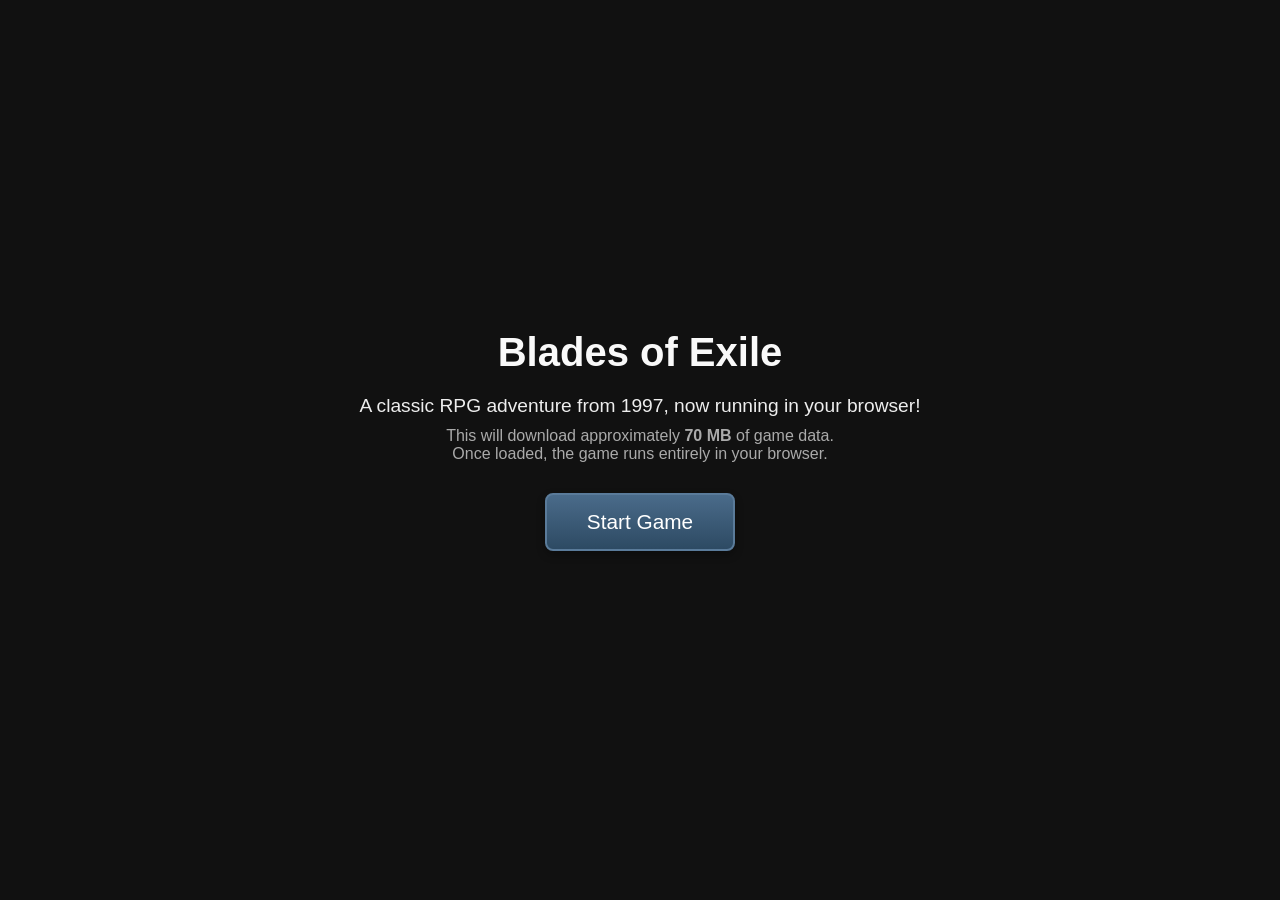
==== docs/index.html @ 0eb9e065 "Cleanup. Add production build for github pages." ====
<!doctypehtml><html lang=en><head><meta charset=utf-8><meta content="width=device-width,initial-scale=1"name=viewport><title>Blades of Exile</title><link href=filedialog.css rel=stylesheet><style>*{margin:0;padding:0;box-sizing:border-box}body,html{width:100%;height:100%;background:#111;overflow:hidden}body{display:flex;justify-content:center;align-items:center}#canvas{border:0;background-color:#000;display:block;transform-origin:center center;transition:transform .2s ease}#zoom-controls{position:fixed;top:12px;right:12px;display:flex;gap:8px;z-index:50}#zoom-controls button{width:36px;height:36px;background:rgba(0,0,0,.7);color:#eee;border:1px solid #555;border-radius:6px;font-size:20px;font-weight:700;cursor:pointer;display:flex;align-items:center;justify-content:center;user-select:none}#zoom-controls button:hover{background:rgba(30,30,30,.9);border-color:#777}#zoom-controls button:active{background:rgba(50,50,50,.9)}#zoom-level{background:rgba(0,0,0,.7);color:#ccc;border:1px solid #555;border-radius:6px;padding:0 10px;display:flex;align-items:center;justify-content:center;font-size:14px;font-family:sans-serif;min-width:50px}#loading{position:fixed;top:0;left:0;right:0;bottom:0;display:flex;justify-content:center;align-items:center;background:#111;color:#ccc;font-family:sans-serif;font-size:1.4em;z-index:100}#crash-overlay{display:none;position:fixed;top:0;left:0;right:0;bottom:0;background:rgba(0,0,0,.85);z-index:1000;justify-content:center;align-items:center;font-family:sans-serif;color:#eee}#crash-overlay.visible{display:flex}#crash-box{background:#222;border:1px solid #555;border-radius:8px;padding:24px;max-width:600px;width:90%}#crash-box h2{margin-bottom:12px;color:#f66}#crash-box p{margin-bottom:12px}#crash-box textarea{width:100%;height:160px;background:#111;color:#ccc;border:1px solid #444;border-radius:4px;padding:8px;font-family:monospace;font-size:12px;resize:vertical}#crash-box button{margin-top:12px;padding:8px 24px;background:#444;color:#eee;border:1px solid #666;border-radius:4px;cursor:pointer;font-size:14px}#crash-box button:hover{background:#555}</style></head><body><div id=splash-screen style=position:fixed;top:0;left:0;right:0;bottom:0;background:#111;display:flex;flex-direction:column;align-items:center;justify-content:center;color:#eee;font-family:sans-serif;text-align:center;padding:40px;z-index:1000><h1 style=font-size:2.5em;margin-bottom:20px;color:#f9f9f9>Blades of Exile</h1><p style=font-size:1.2em;margin-bottom:10px;max-width:600px>A classic RPG adventure from 1997, now running in your browser!</p><p style=font-size:1em;color:#aaa;margin-bottom:30px;max-width:600px>This will download approximately <strong>70 MB</strong> of game data.<br>Once loaded, the game runs entirely in your browser.</p><button id=start-button onmouseout='this.style.background="linear-gradient(180deg, #4a6b8a 0%, #2d4a63 100%)"'onmouseover='this.style.background="linear-gradient(180deg, #5a7b9a 0%, #3d5a73 100%)"'style="padding:15px 40px;font-size:1.3em;background:linear-gradient(180deg,#4a6b8a 0,#2d4a63 100%);color:#fff;border:2px solid #5a7b9a;border-radius:8px;cursor:pointer;box-shadow:0 4px 8px rgba(0,0,0,.3);transition:all .2s ease">Start Game</button><p style=font-size:.9em;color:#888;margin-top:20px id=splash-status></p></div><div id=loading>Loading...</div><div id=zoom-controls><button id=zoom-out title="Zoom Out (-)">−</button><div id=zoom-level>100%</div><button id=zoom-in title="Zoom In (+)">+</button></div><canvas id=canvas oncontextmenu=event.preventDefault()></canvas><div id=crash-overlay><div id=crash-box><h2 id=crash-title>Blades of Exile has encountered an issue</h2><p id=crash-message></p><textarea id=crash-trace readonly></textarea> <button id=crash-dismiss>Dismiss</button></div></div><script>function showCrashDialog(e,t,o){var n=document.getElementById("crash-overlay");document.getElementById("crash-title").textContent=e||"Blades of Exile has encountered an issue",document.getElementById("crash-message").textContent=t||"",document.getElementById("crash-trace").value=(t||"")+"\n\n"+(o||""),n.classList.add("visible")}document.getElementById("crash-dismiss").addEventListener("click",(function(){document.getElementById("crash-overlay").classList.remove("visible")}));var zoomLevel=1,zoomStep=.1,zoomMin=.5,zoomMax=2;function updateZoom(){document.getElementById("canvas").style.transform="scale("+zoomLevel+")",document.getElementById("zoom-level").textContent=Math.round(100*zoomLevel)+"%";try{localStorage.setItem("boe-canvas-zoom",zoomLevel.toString())}catch(e){}}document.getElementById("zoom-in").addEventListener("click",(function(){zoomLevel=Math.min(zoomMax,zoomLevel+zoomStep),updateZoom()})),document.getElementById("zoom-out").addEventListener("click",(function(){zoomLevel=Math.max(zoomMin,zoomLevel-zoomStep),updateZoom()}));try{var savedZoom=localStorage.getItem("boe-canvas-zoom");savedZoom&&(zoomLevel=parseFloat(savedZoom),(isNaN(zoomLevel)||zoomLevel<zoomMin||zoomLevel>zoomMax)&&(zoomLevel=1),updateZoom())}catch(e){}window.onerror=function(e,t,o,n,a){var s=a&&a.stack?a.stack:t+":"+o+":"+n;showCrashDialog("Blades of Exile has encountered an issue",String(e),s)},window.onunhandledrejection=function(e){var t=e.reason;showCrashDialog("Blades of Exile has encountered an issue",t instanceof Error?t.message:String(t),(t instanceof Error?t.stack:"")||"")};var gameStarted=!1,startButton=document.getElementById("start-button"),splashStatus=document.getElementById("splash-status");startButton.addEventListener("click",(function(){if(!gameStarted&&(gameStarted=!0,startButton.disabled=!0,startButton.textContent="Loading...",startButton.style.opacity="0.5",splashStatus.textContent="Downloading game data...",Module.audioContext&&"suspended"===Module.audioContext.state&&Module.audioContext.resume().then((function(){console.log("AudioContext resumed on start")})),"undefined"!=typeof wasmScriptUrl)){var e=document.createElement("script");e.src=wasmScriptUrl,e.async=!0,document.body.appendChild(e),console.log("Started loading WASM module")}}));var Module={canvas:document.getElementById("canvas"),print:function(e){console.log(e)},printErr:function(e){console.error(e)},setStatus:function(e){e&&""!==e?(document.getElementById("loading").textContent=e,splashStatus.textContent=e):(document.getElementById("loading").style.display="none",document.getElementById("splash-screen").style.display="none")},monitorRunDependencies:function(e){if(0===e)var t=setInterval((function(){if(Module.audioLoadCount>=Module.audioTotalCount)clearInterval(t),Module.setStatus(""),console.log("Audio loading complete, game ready");else{var e=Module.audioLoadCount+"/"+Module.audioTotalCount;Module.setStatus("Loading audio... ("+e+")")}}),100);else Module.setStatus("Loading... ("+e+" files remaining)")},onAbort:function(e){showCrashDialog("Blades of Exile has aborted",String(e),(new Error).stack||"")}}</script><script src=savemanager.js></script><script src=filedialog.js></script><script src=events.js></script><script>var wasmScriptUrl = "boe.js";</script></body></html>
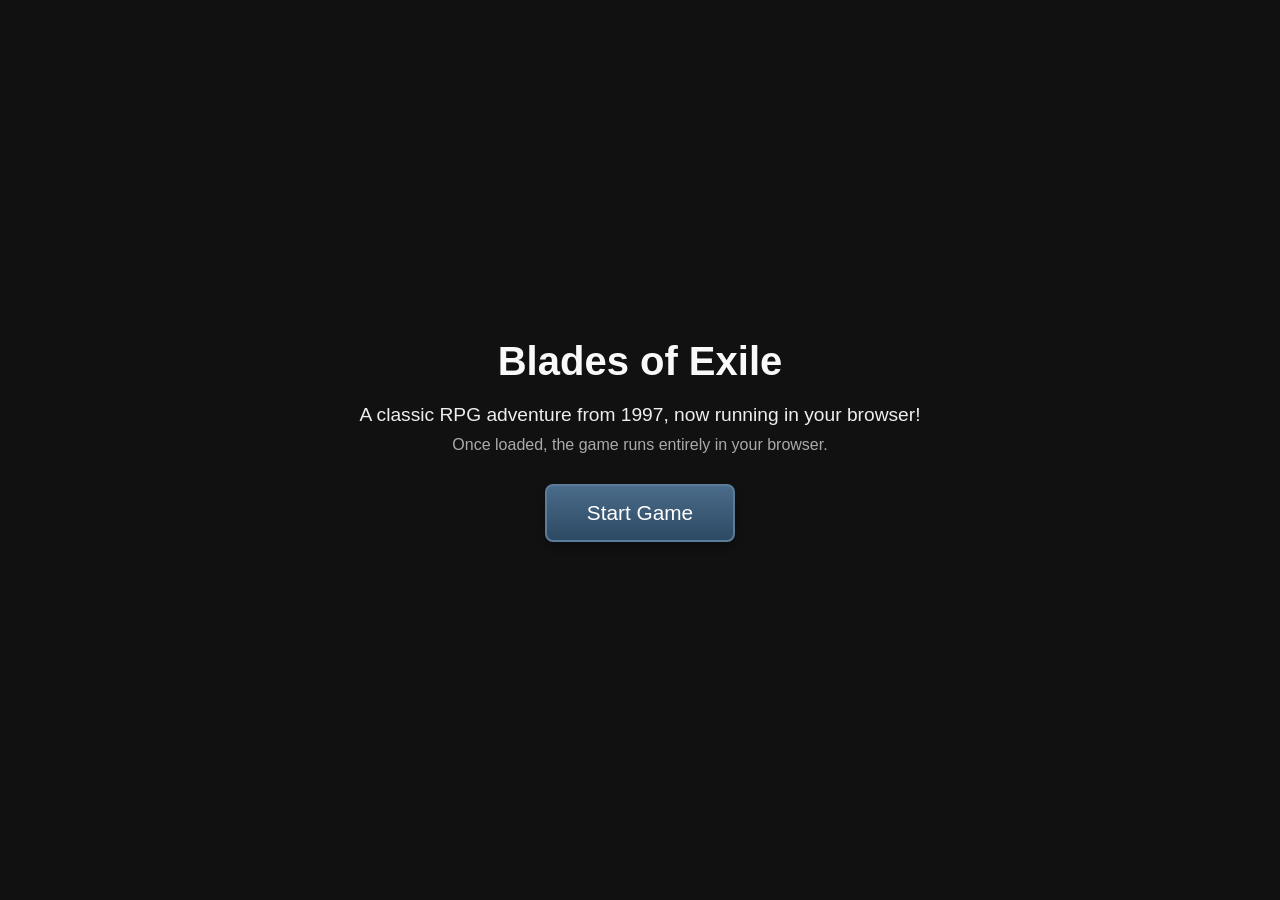
==== commit 25b1a323: "Persist prefs" ====
--- a/docs/index.html
+++ b/docs/index.html
@@ -1 +1 @@
-<!doctypehtml><html lang=en><head><meta charset=utf-8><meta content="width=device-width,initial-scale=1"name=viewport><title>Blades of Exile</title><link href=filedialog.css rel=stylesheet><style>*{margin:0;padding:0;box-sizing:border-box}body,html{width:100%;height:100%;background:#111;overflow:hidden}body{display:flex;justify-content:center;align-items:center}#canvas{border:0;background-color:#000;display:block;transform-origin:center center;transition:transform .2s ease}#zoom-controls{position:fixed;top:12px;right:12px;display:flex;gap:8px;z-index:50}#zoom-controls button{width:36px;height:36px;background:rgba(0,0,0,.7);color:#eee;border:1px solid #555;border-radius:6px;font-size:20px;font-weight:700;cursor:pointer;display:flex;align-items:center;justify-content:center;user-select:none}#zoom-controls button:hover{background:rgba(30,30,30,.9);border-color:#777}#zoom-controls button:active{background:rgba(50,50,50,.9)}#zoom-level{background:rgba(0,0,0,.7);color:#ccc;border:1px solid #555;border-radius:6px;padding:0 10px;display:flex;align-items:center;justify-content:center;font-size:14px;font-family:sans-serif;min-width:50px}#loading{position:fixed;top:0;left:0;right:0;bottom:0;display:flex;justify-content:center;align-items:center;background:#111;color:#ccc;font-family:sans-serif;font-size:1.4em;z-index:100}#crash-overlay{display:none;position:fixed;top:0;left:0;right:0;bottom:0;background:rgba(0,0,0,.85);z-index:1000;justify-content:center;align-items:center;font-family:sans-serif;color:#eee}#crash-overlay.visible{display:flex}#crash-box{background:#222;border:1px solid #555;border-radius:8px;padding:24px;max-width:600px;width:90%}#crash-box h2{margin-bottom:12px;color:#f66}#crash-box p{margin-bottom:12px}#crash-box textarea{width:100%;height:160px;background:#111;color:#ccc;border:1px solid #444;border-radius:4px;padding:8px;font-family:monospace;font-size:12px;resize:vertical}#crash-box button{margin-top:12px;padding:8px 24px;background:#444;color:#eee;border:1px solid #666;border-radius:4px;cursor:pointer;font-size:14px}#crash-box button:hover{background:#555}</style></head><body><div id=splash-screen style=position:fixed;top:0;left:0;right:0;bottom:0;background:#111;display:flex;flex-direction:column;align-items:center;justify-content:center;color:#eee;font-family:sans-serif;text-align:center;padding:40px;z-index:1000><h1 style=font-size:2.5em;margin-bottom:20px;color:#f9f9f9>Blades of Exile</h1><p style=font-size:1.2em;margin-bottom:10px;max-width:600px>A classic RPG adventure from 1997, now running in your browser!</p><p style=font-size:1em;color:#aaa;margin-bottom:30px;max-width:600px>This will download approximately <strong>70 MB</strong> of game data.<br>Once loaded, the game runs entirely in your browser.</p><button id=start-button onmouseout='this.style.background="linear-gradient(180deg, #4a6b8a 0%, #2d4a63 100%)"'onmouseover='this.style.background="linear-gradient(180deg, #5a7b9a 0%, #3d5a73 100%)"'style="padding:15px 40px;font-size:1.3em;background:linear-gradient(180deg,#4a6b8a 0,#2d4a63 100%);color:#fff;border:2px solid #5a7b9a;border-radius:8px;cursor:pointer;box-shadow:0 4px 8px rgba(0,0,0,.3);transition:all .2s ease">Start Game</button><p style=font-size:.9em;color:#888;margin-top:20px id=splash-status></p></div><div id=loading>Loading...</div><div id=zoom-controls><button id=zoom-out title="Zoom Out (-)">−</button><div id=zoom-level>100%</div><button id=zoom-in title="Zoom In (+)">+</button></div><canvas id=canvas oncontextmenu=event.preventDefault()></canvas><div id=crash-overlay><div id=crash-box><h2 id=crash-title>Blades of Exile has encountered an issue</h2><p id=crash-message></p><textarea id=crash-trace readonly></textarea> <button id=crash-dismiss>Dismiss</button></div></div><script>function showCrashDialog(e,t,o){var n=document.getElementById("crash-overlay");document.getElementById("crash-title").textContent=e||"Blades of Exile has encountered an issue",document.getElementById("crash-message").textContent=t||"",document.getElementById("crash-trace").value=(t||"")+"\n\n"+(o||""),n.classList.add("visible")}document.getElementById("crash-dismiss").addEventListener("click",(function(){document.getElementById("crash-overlay").classList.remove("visible")}));var zoomLevel=1,zoomStep=.1,zoomMin=.5,zoomMax=2;function updateZoom(){document.getElementById("canvas").style.transform="scale("+zoomLevel+")",document.getElementById("zoom-level").textContent=Math.round(100*zoomLevel)+"%";try{localStorage.setItem("boe-canvas-zoom",zoomLevel.toString())}catch(e){}}document.getElementById("zoom-in").addEventListener("click",(function(){zoomLevel=Math.min(zoomMax,zoomLevel+zoomStep),updateZoom()})),document.getElementById("zoom-out").addEventListener("click",(function(){zoomLevel=Math.max(zoomMin,zoomLevel-zoomStep),updateZoom()}));try{var savedZoom=localStorage.getItem("boe-canvas-zoom");savedZoom&&(zoomLevel=parseFloat(savedZoom),(isNaN(zoomLevel)||zoomLevel<zoomMin||zoomLevel>zoomMax)&&(zoomLevel=1),updateZoom())}catch(e){}window.onerror=function(e,t,o,n,a){var s=a&&a.stack?a.stack:t+":"+o+":"+n;showCrashDialog("Blades of Exile has encountered an issue",String(e),s)},window.onunhandledrejection=function(e){var t=e.reason;showCrashDialog("Blades of Exile has encountered an issue",t instanceof Error?t.message:String(t),(t instanceof Error?t.stack:"")||"")};var gameStarted=!1,startButton=document.getElementById("start-button"),splashStatus=document.getElementById("splash-status");startButton.addEventListener("click",(function(){if(!gameStarted&&(gameStarted=!0,startButton.disabled=!0,startButton.textContent="Loading...",startButton.style.opacity="0.5",splashStatus.textContent="Downloading game data...",Module.audioContext&&"suspended"===Module.audioContext.state&&Module.audioContext.resume().then((function(){console.log("AudioContext resumed on start")})),"undefined"!=typeof wasmScriptUrl)){var e=document.createElement("script");e.src=wasmScriptUrl,e.async=!0,document.body.appendChild(e),console.log("Started loading WASM module")}}));var Module={canvas:document.getElementById("canvas"),print:function(e){console.log(e)},printErr:function(e){console.error(e)},setStatus:function(e){e&&""!==e?(document.getElementById("loading").textContent=e,splashStatus.textContent=e):(document.getElementById("loading").style.display="none",document.getElementById("splash-screen").style.display="none")},monitorRunDependencies:function(e){if(0===e)var t=setInterval((function(){if(Module.audioLoadCount>=Module.audioTotalCount)clearInterval(t),Module.setStatus(""),console.log("Audio loading complete, game ready");else{var e=Module.audioLoadCount+"/"+Module.audioTotalCount;Module.setStatus("Loading audio... ("+e+")")}}),100);else Module.setStatus("Loading... ("+e+" files remaining)")},onAbort:function(e){showCrashDialog("Blades of Exile has aborted",String(e),(new Error).stack||"")}}</script><script src=savemanager.js></script><script src=filedialog.js></script><script src=events.js></script><script>var wasmScriptUrl = "boe.js";</script></body></html>+<!doctypehtml><html lang=en><head><meta charset=utf-8><meta content="width=device-width,initial-scale=1"name=viewport><title>Blades of Exile</title><link href=filedialog.css rel=stylesheet><style>*{margin:0;padding:0;box-sizing:border-box}body,html{width:100%;height:100%;background:#111;overflow:hidden}body{display:flex;justify-content:center;align-items:center}#canvas{border:0;background-color:#000;display:block;transform-origin:center center;transition:transform .2s ease}#zoom-controls{position:fixed;top:12px;right:12px;display:flex;gap:8px;z-index:50}#zoom-controls button{width:36px;height:36px;background:rgba(0,0,0,.7);color:#eee;border:1px solid #555;border-radius:6px;font-size:20px;font-weight:700;cursor:pointer;display:flex;align-items:center;justify-content:center;user-select:none}#zoom-controls button:hover{background:rgba(30,30,30,.9);border-color:#777}#zoom-controls button:active{background:rgba(50,50,50,.9)}#zoom-level{background:rgba(0,0,0,.7);color:#ccc;border:1px solid #555;border-radius:6px;padding:0 10px;display:flex;align-items:center;justify-content:center;font-size:14px;font-family:sans-serif;min-width:50px}#loading{position:fixed;top:0;left:0;right:0;bottom:0;display:flex;justify-content:center;align-items:center;background:#111;color:#ccc;font-family:sans-serif;font-size:1.4em;z-index:100}#crash-overlay{display:none;position:fixed;top:0;left:0;right:0;bottom:0;background:rgba(0,0,0,.85);z-index:1000;justify-content:center;align-items:center;font-family:sans-serif;color:#eee}#crash-overlay.visible{display:flex}#crash-box{background:#222;border:1px solid #555;border-radius:8px;padding:24px;max-width:600px;width:90%}#crash-box h2{margin-bottom:12px;color:#f66}#crash-box p{margin-bottom:12px}#crash-box textarea{width:100%;height:160px;background:#111;color:#ccc;border:1px solid #444;border-radius:4px;padding:8px;font-family:monospace;font-size:12px;resize:vertical}#crash-box button{margin-top:12px;padding:8px 24px;background:#444;color:#eee;border:1px solid #666;border-radius:4px;cursor:pointer;font-size:14px}#crash-box button:hover{background:#555}</style></head><body><div id=splash-screen style=position:fixed;top:0;left:0;right:0;bottom:0;background:#111;display:flex;flex-direction:column;align-items:center;justify-content:center;color:#eee;font-family:sans-serif;text-align:center;padding:40px;z-index:1000><h1 style=font-size:2.5em;margin-bottom:20px;color:#f9f9f9>Blades of Exile</h1><p style=font-size:1.2em;margin-bottom:10px;max-width:600px>A classic RPG adventure from 1997, now running in your browser!</p><p style=font-size:1em;color:#aaa;margin-bottom:30px;max-width:600px>Once loaded, the game runs entirely in your browser.</p><button id=start-button onmouseout='this.style.background="linear-gradient(180deg, #4a6b8a 0%, #2d4a63 100%)"'onmouseover='this.style.background="linear-gradient(180deg, #5a7b9a 0%, #3d5a73 100%)"'style="padding:15px 40px;font-size:1.3em;background:linear-gradient(180deg,#4a6b8a 0,#2d4a63 100%);color:#fff;border:2px solid #5a7b9a;border-radius:8px;cursor:pointer;box-shadow:0 4px 8px rgba(0,0,0,.3);transition:all .2s ease">Start Game</button><p style=font-size:.9em;color:#888;margin-top:20px id=splash-status></p></div><div id=loading>Loading...</div><div id=zoom-controls><button id=zoom-out title="Zoom Out (-)">−</button><div id=zoom-level>100%</div><button id=zoom-in title="Zoom In (+)">+</button></div><canvas id=canvas oncontextmenu=event.preventDefault()></canvas><div id=crash-overlay><div id=crash-box><h2 id=crash-title>Blades of Exile has encountered an issue</h2><p id=crash-message></p><textarea id=crash-trace readonly></textarea> <button id=crash-dismiss>Dismiss</button></div></div><script>function showCrashDialog(e,t,o){var n=document.getElementById("crash-overlay");document.getElementById("crash-title").textContent=e||"Blades of Exile has encountered an issue",document.getElementById("crash-message").textContent=t||"",document.getElementById("crash-trace").value=(t||"")+"\n\n"+(o||""),n.classList.add("visible")}document.getElementById("crash-dismiss").addEventListener("click",(function(){document.getElementById("crash-overlay").classList.remove("visible")}));var zoomLevel=1,zoomStep=.1,zoomMin=.5,zoomMax=2;function updateZoom(){document.getElementById("canvas").style.transform="scale("+zoomLevel+")",document.getElementById("zoom-level").textContent=Math.round(100*zoomLevel)+"%";try{localStorage.setItem("boe-canvas-zoom",zoomLevel.toString())}catch(e){}}document.getElementById("zoom-in").addEventListener("click",(function(){zoomLevel=Math.min(zoomMax,zoomLevel+zoomStep),updateZoom()})),document.getElementById("zoom-out").addEventListener("click",(function(){zoomLevel=Math.max(zoomMin,zoomLevel-zoomStep),updateZoom()}));try{var savedZoom=localStorage.getItem("boe-canvas-zoom");savedZoom&&(zoomLevel=parseFloat(savedZoom),(isNaN(zoomLevel)||zoomLevel<zoomMin||zoomLevel>zoomMax)&&(zoomLevel=1),updateZoom())}catch(e){}window.onerror=function(e,t,o,n,a){var s=a&&a.stack?a.stack:t+":"+o+":"+n;showCrashDialog("Blades of Exile has encountered an issue",String(e),s)},window.onunhandledrejection=function(e){var t=e.reason;showCrashDialog("Blades of Exile has encountered an issue",t instanceof Error?t.message:String(t),(t instanceof Error?t.stack:"")||"")};var gameStarted=!1,startButton=document.getElementById("start-button"),splashStatus=document.getElementById("splash-status");startButton.addEventListener("click",(function(){if(!gameStarted&&(gameStarted=!0,startButton.disabled=!0,startButton.textContent="Loading...",startButton.style.opacity="0.5",splashStatus.textContent="Downloading game data...",Module.audioContext&&"suspended"===Module.audioContext.state&&Module.audioContext.resume().then((function(){console.log("AudioContext resumed on start")})),"undefined"!=typeof wasmScriptUrl)){var e=document.createElement("script");e.src=wasmScriptUrl,e.async=!0,document.body.appendChild(e),console.log("Started loading WASM module")}}));var Module={canvas:document.getElementById("canvas"),print:function(e){console.log(e)},printErr:function(e){console.error(e)},setStatus:function(e){e&&""!==e?(document.getElementById("loading").textContent=e,splashStatus.textContent=e):(document.getElementById("loading").style.display="none",document.getElementById("splash-screen").style.display="none")},monitorRunDependencies:function(e){if(0===e)var t=setInterval((function(){if(Module.audioLoadCount>=Module.audioTotalCount)clearInterval(t),Module.setStatus(""),console.log("Audio loading complete, game ready");else{var e=Module.audioLoadCount+"/"+Module.audioTotalCount;Module.setStatus("Loading audio... ("+e+")")}}),100);else Module.setStatus("Loading... ("+e+" files remaining)")},onAbort:function(e){showCrashDialog("Blades of Exile has aborted",String(e),(new Error).stack||"")}}</script><script src=savemanager.js></script><script src=filedialog.js></script><script src=events.js></script><script>var wasmScriptUrl = "boe.js";</script></body></html>
